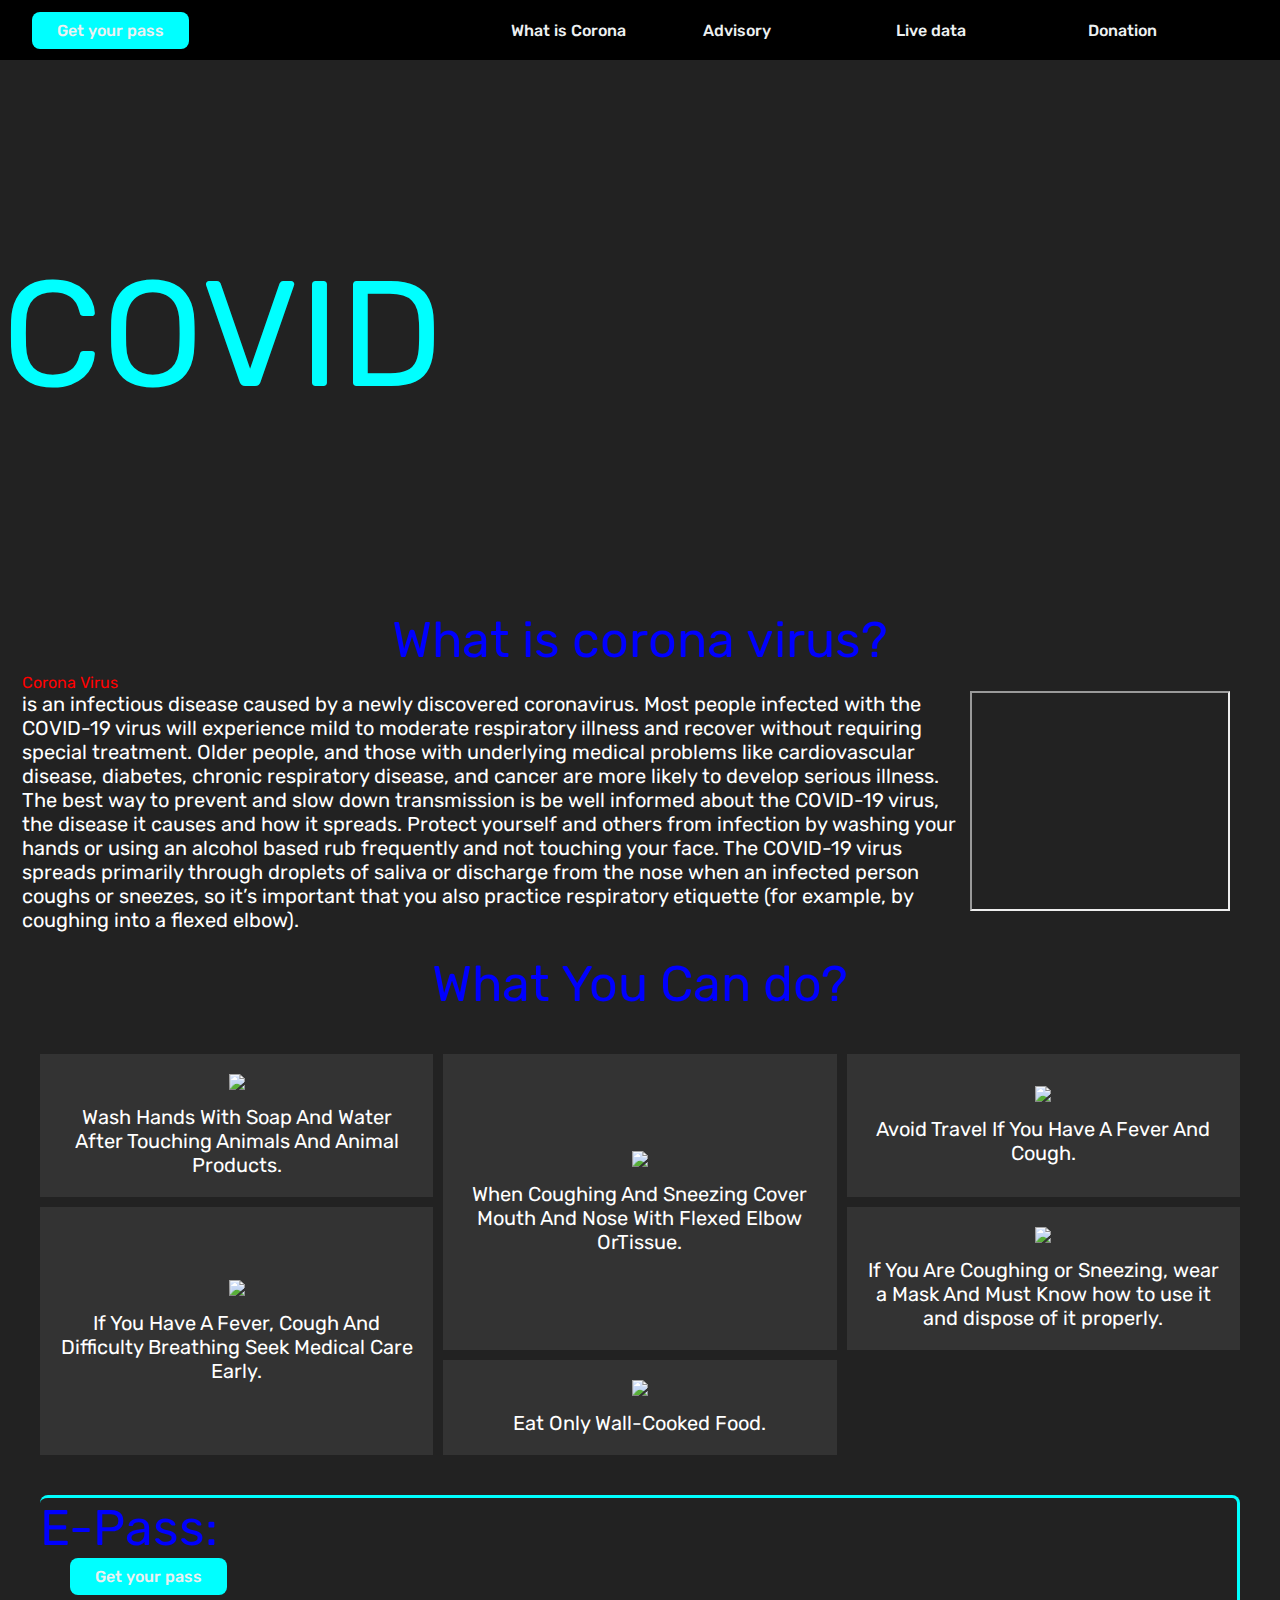
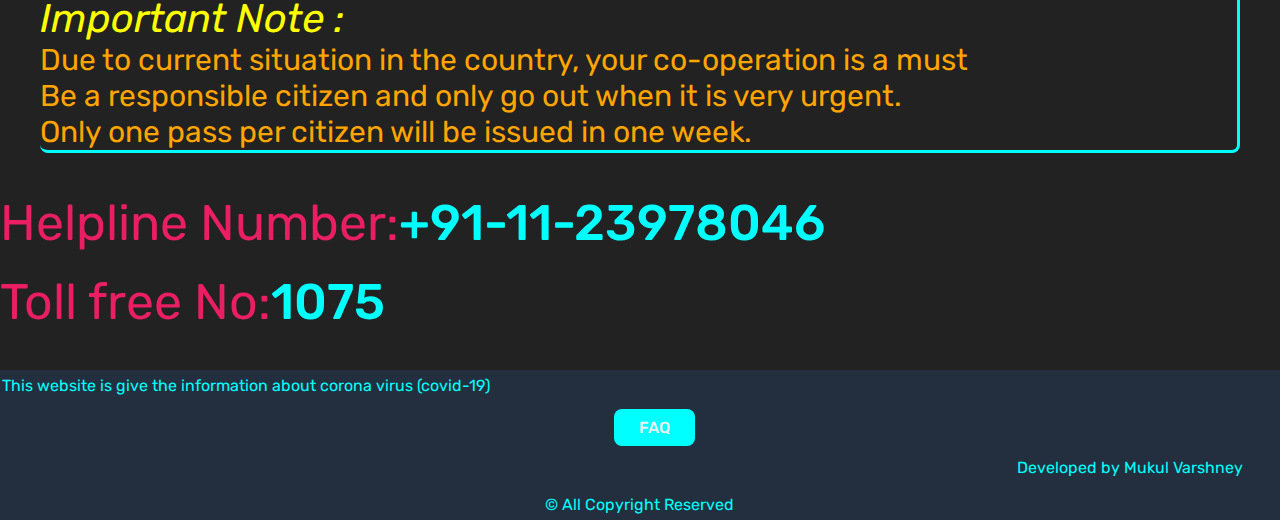
==== index.html @ db2b61bd "first commit" ====
<!--MUKUL-->
<!DOCTYPE html>
<html>
    <head>
        <title>COVID - Fight Against Corona</title>
        <!-- The core Firebase JS SDK is always required and must be listed first -->
<script src="/__/firebase/7.13.2/firebase-app.js"></script>

<!-- TODO: Add SDKs for Firebase products that you want to use
     https://firebase.google.com/docs/web/setup#available-libraries -->
<script src="/__/firebase/7.13.2/firebase-analytics.js"></script>

<!-- Initialize Firebase -->
<script src="/__/firebase/init.js"></script>
        <link rel="shortcut icon" href="favicon.png">
             <link rel="stylesheet" href="https://maxcdn.bootstrapcdn.com/font-awesome/4.4.0/css/font-awesome.min.css">
             <script src="https://kit.fontawesome.com/a076d05399.js"></script>
       <style type="text/css">
         @import url('https://fonts.googleapis.com/css?family=Rubik:300,400,500&display=swap');


*{
    margin: 0;
    padding-left: 0;
    box-sizing: border-box;
    font-family: 'Rubik', sans-serif;
}
.bottom {
    padding-right: 2rem;
    float: right;
}

a {
    font-weight: 500;
    font-size: 16px;
    color: #edf0f1;
    text-decoration: none;
}
a:hover{
   color: #e91e63;
   background-color: black;
}
button {
    padding: 9px 25px;
    background-color: #f93;
    border: none;
    border-radius: 50px;
    transition: all .3s ease 0s;
    font-family: "Baloo Da 2",sans-serif;
}

.button{
    margin-left: 30px;
    background-color: cyan;
    border-color: cyan;
    border-radius: 8px;
}
.str{
    border: 3px solid cyan;
     position: relative;
    border-radius: 8px;
    border-left: 50px;
    box-sizing:border-box;
    margin: 40px;
    grid-auto-flow: dense;
    grid-gap: 10px;
    }

body{
    justify-content: center;
    aling-self: center;
    min-height: 100vh;
    background: #222;
}

.container{
    position: relative;
    max-width: 100%;
    display: grid;
    grid-template-columns: repeat(auto-fill, minmax(300px, 1fr));
    grid-template-row: minmax(100px, auto);
    margin: 40px;
    grid-auto-flow: dense;
    grid-gap: 10px;
}

.container .box{
    background: #333;
    padding: 20px;
    display: grid;
    font-size: 20px;
    place-items: center;
    text-align: center;
    color: #fff;
    transition: 0.5%;
}

.container .box:hover{
    background: #e91e63; 
}

.container .box img{
    position: relative;
    max-width: 100px;
    margin-bottom: 10px;    
}

.container .box:nth-child(1){
    grid-colum: span 2;
    grid-row: span 1;
}
.container .box:nth-child(2){
    grid-colum: span 1;
    grid-row: span 2;
}
.container .box:nth-child(4){
    grid-colum: span 1;
    grid-row: span 2;
}
.container .box:nth-child(5){
    grid-colum: span 3;
    grid-row: span 1;
}

@media (max-width: 991px){
    .container{
    position: relative;
    max-width: 100%;
    display: grid;
    grid-template-columns: repeat(auto-fill, minmax(300px, 1fr));
    grid-template-row: minmax(100px, auto);
    margin: 40px;
    grid-auto-flow: dense;
    grid-gap: 10px;
}
.container{
        grid-template-columns: repeat(auto-fill, minmax(50%, 1fr));
    grid-template-row: minmax(auto, auto);
}
.container .box{
    grid-colum: unset !important;
    grid-row: unset !important;
}
}
       </style>
    </head>
    <body>
      <div>
        <table border="0" width="100%" height="60px" bgcolor="black">
          <tr>
            <td width="40%">
      <button type="button" class="button"><a href="https://forms.gle/RUwdLpHap7q5Ch9R8" target="0">Get your pass</a></button>
    </td>
      <td width="15%">
      <a href="#co"><p>What is Corona</p></a>
    </td>
      <td width="15%">
        <a href="#what"><p >Advisory</p></a>
    </td>
      <td width="15%">
      <a href="https://www.worldometers.info/coronavirus/#countries" target="0"><p>Live data</p></a>
    </td>
      <td width="15%">
      <a href="https://www.pmindia.gov.in/en/?query#" target="1"><p>Donation</p></a>
    </td>
  </tr>
  </table>
    </div>
    <table  class="s" border="0" width="100%" height="550px">
      <tr>
        <td>
<p style="font-size: 150px; color:cyan;"><i class="fas fa-viruses"></i>COVID</p>
</td>
</tr>
</table>

<center><p style="font-size: 50px;color: blue;" id="co">What is corona virus?</p></center>
        <table border="0" width="100%">
          <tr>
            <td width="75%">
<div style="margin-left: 20px">
<p style="color: red">Corona Virus</p>
<p style="font-size: 20px;color:white;">is an infectious disease caused by a newly discovered coronavirus. Most people infected with the COVID-19 virus will experience mild to moderate respiratory illness and recover without requiring special treatment.  Older people, and those with underlying medical problems like cardiovascular disease, diabetes, chronic respiratory disease, and cancer are more likely to develop serious illness. The best way to prevent and slow down transmission is be well informed about the COVID-19 virus, the disease it causes and how it spreads. Protect yourself and others from infection by washing your hands or using an alcohol based rub frequently and not touching your face. The COVID-19 virus spreads primarily through droplets of saliva or discharge from the nose when an infected person coughs or sneezes, so it’s important that you also practice respiratory etiquette (for example, by coughing into a flexed elbow).</p>
</div>
</td>
<td width="25%">
<iframe style="margin-left: 10px" width="260" height="220"src="https://www.youtube.com/embed/BtN-goy9VOY?autoplay=1">
</iframe>
</td>
</tr>
</table>
<br>
<center><p id="what" style="font-size: 50px;color: blue;">What You Can do?</p> </center>
        <div class="container" >
             <div class="box">
                  <div class="content">
                      <img src="https://1.bp.blogspot.com/-1hKrR5jY900/XmIhUeI8-jI/AAAAAAAAAOE/x0bKKjBgmNwOXN6RLEvhJ2FsuGCJH36ZwCLcBGAsYHQ/s1600/1583489237554.png">
                      <p>Wash Hands With Soap And Water After Touching Animals And Animal Products.</p>
                  </div>
            </div>  
            <div class="box">
                  <div class="content">
                      <img src="https://1.bp.blogspot.com/-kcoc6YV80gY/XmIhTRsrXxI/AAAAAAAAAOA/S9wd5xRfADoXEyQqLFIoyH689uEiGqGhwCLcBGAsYHQ/s1600/1583489222584.png">
                      <p>When Coughing And Sneezing Cover Mouth And Nose With Flexed Elbow OrTissue.</p>
                  </div>
            </div>
            <div class="box">
                  <div class="content">
                      <img src="https://1.bp.blogspot.com/-pTBqakXyOik/XmIhSJAZMxI/AAAAAAAAAN8/Ni10JzllNSAiG4f_5bPWWKBApAAaogpzwCLcBGAsYHQ/s1600/1583489207036.png">
                      <p>Avoid Travel If You Have A Fever And Cough.</p>
                  </div>
            </div>
            <div class="box">
                  <div class="content">
                      <img src="https://1.bp.blogspot.com/-B-ozcUOPfqY/XmIhO5VJBNI/AAAAAAAAAN0/WASo0h51IFMudRXKh0MVPJKDjNENA461QCLcBGAsYHQ/s1600/1583489192678.png">
                      <p>If You Have A Fever, Cough And Difficulty Breathing Seek Medical Care Early.</p>
                  </div>
            </div>
              <div class="box">
                  <div class="content">
                      <img src="https://1.bp.blogspot.com/-XfBsxpa5zvI/XmIhNriUnkI/AAAAAAAAANw/32YYZfsbqJMclHGB7wuXWSv-KKFPe9TGwCLcBGAsYHQ/s1600/1583489173735.png">
                      <p>If You Are Coughing or Sneezing, wear a Mask And Must Know how to use it and dispose of it properly.</p>
                  </div>
            </div>
              <div class="box">
                  <div class="content">
                      <img src="https://1.bp.blogspot.com/-esoCGSceykA/XmIhLNCon8I/AAAAAAAAANo/fWQvXmMCD_cYJrG4cT5UGsslEI64DIj1gCLcBGAsYHQ/s1600/1583489144169.png">
                      <p>Eat Only Wall-Cooked Food.</p>
                  </div>
            </div>
        </div>
        <div  id="pass" class="str">
          <p style="font-size: 50px; color:blue;">E-Pass:</p>
          <button type="button" class="button"><a href="https://forms.gle/RUwdLpHap7q5Ch9R8" target="0">Get your pass</a></button>
          <br>
          <p style="font-size: 40px;color:yellow;"><i>Important Note :</i></p>
          <p style="font-size: 30px;color:orange;">Due to current situation in the country, your co-operation is a must</p>
          <p style="font-size: 30px;color:orange;">Be a responsible citizen and only go out when it is very urgent.</p>
          <p style="font-size: 30px;color:orange;">Only one pass per citizen will be issued in one week.</p>

        </div>
        <div>
          <p style="font-size: 50px ;color: #e91e63"><i class="fas fa-phone-alt"></i> Helpline Number:<a href="tel:+91-11-23978046"style="font-size: 50px;color:cyan;">+91-11-23978046</a></p>
          <br>
          <p style="font-size: 50px;color: #e91e63;"><i class="fas fa-phone-alt"></i> Toll free No:<a href="tel:1075"style="font-size: 50px;color: cyan;">1075</a></p>
        </div>
        <br>
        <br>
        <table border="0" width="100%" height="150px" bgcolor="#232F3E">
          <tr>
            <td>
  <p style="color:cyan">This website is give the information about corona virus (covid-19)</p>
</td>
</tr>
<tr>
  <td>
    <center><button type="button" class="button"><a href="FAQ.pdf" target="0">FAQ</a></button></center>
  </td>
</tr>
<tr class="bottom" style="color:cyan">
  <td>Developed by Mukul Varshney
    </td>
  </tr>
  <tr style="color:cyan">
    <td><center><footer>&copy; All Copyright Reserved</footer></center>
    </td>
  </tr>
    </table>
    </body>
</html>
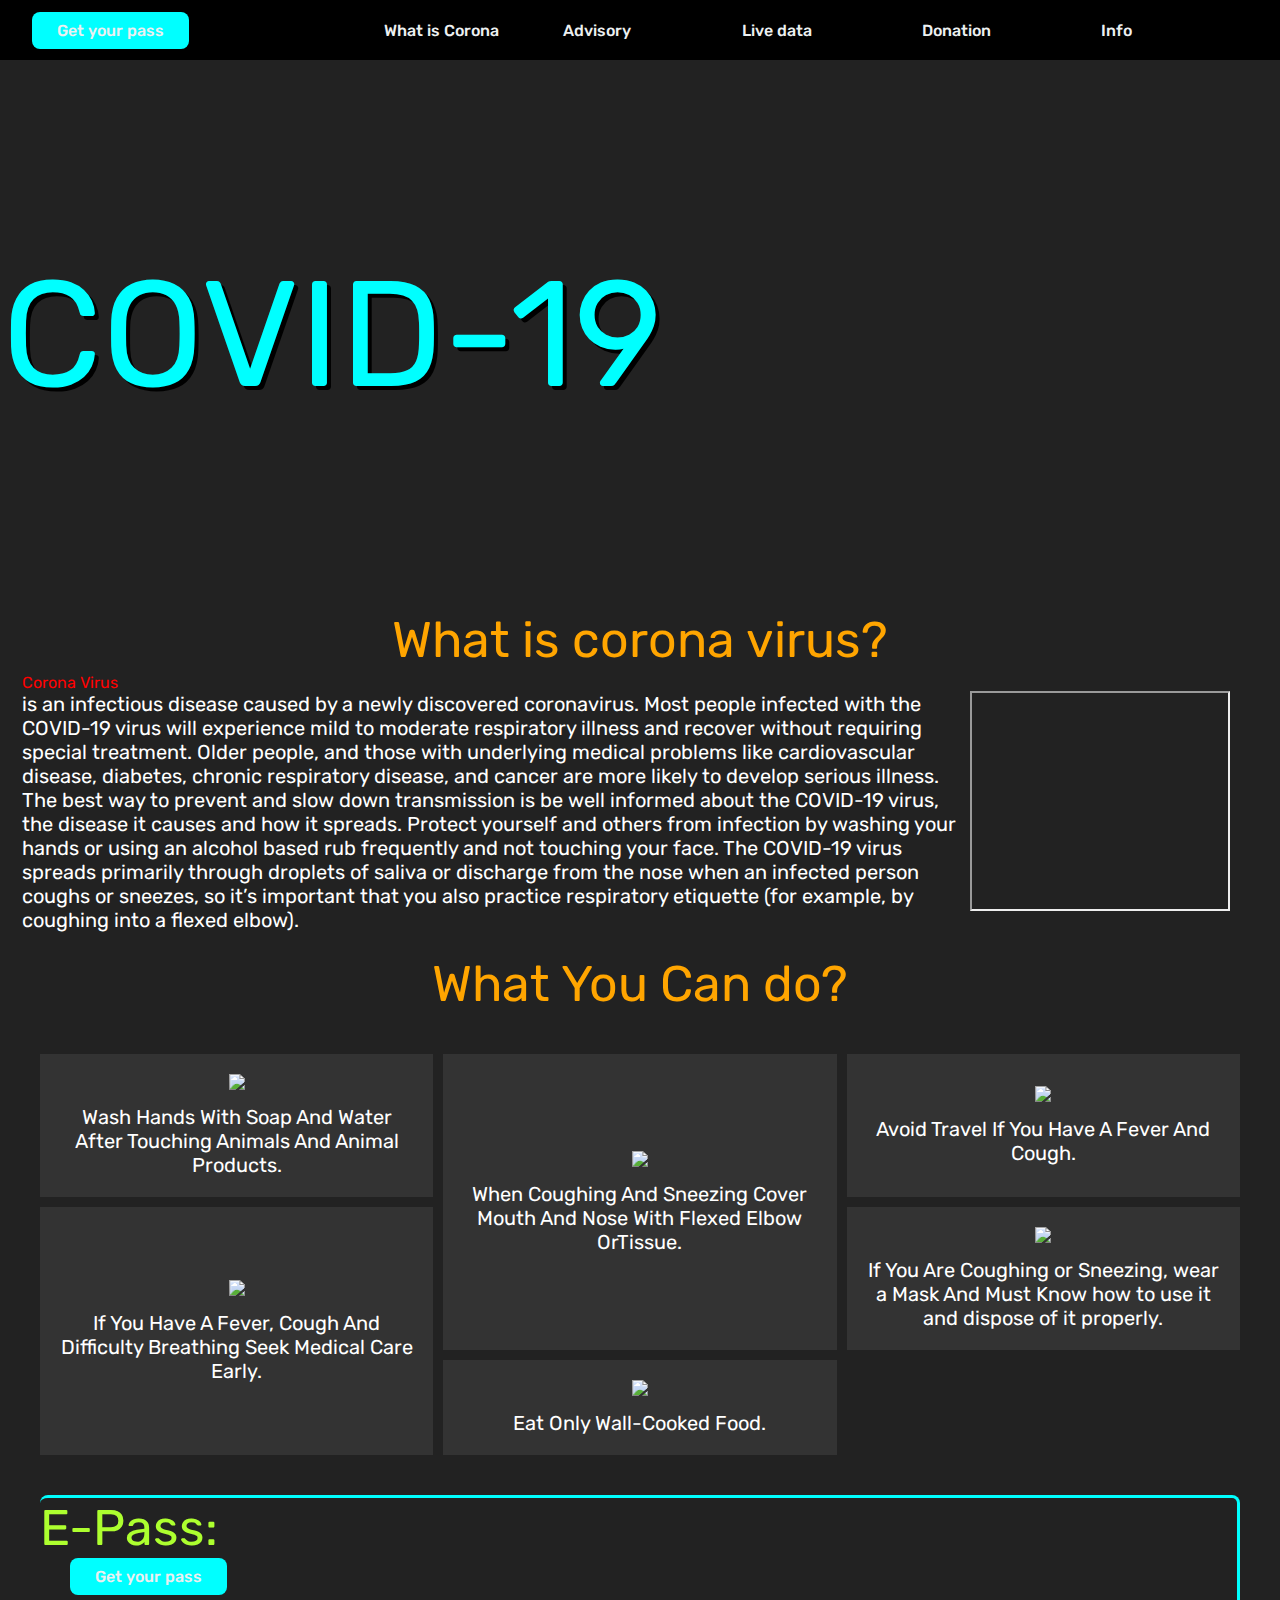
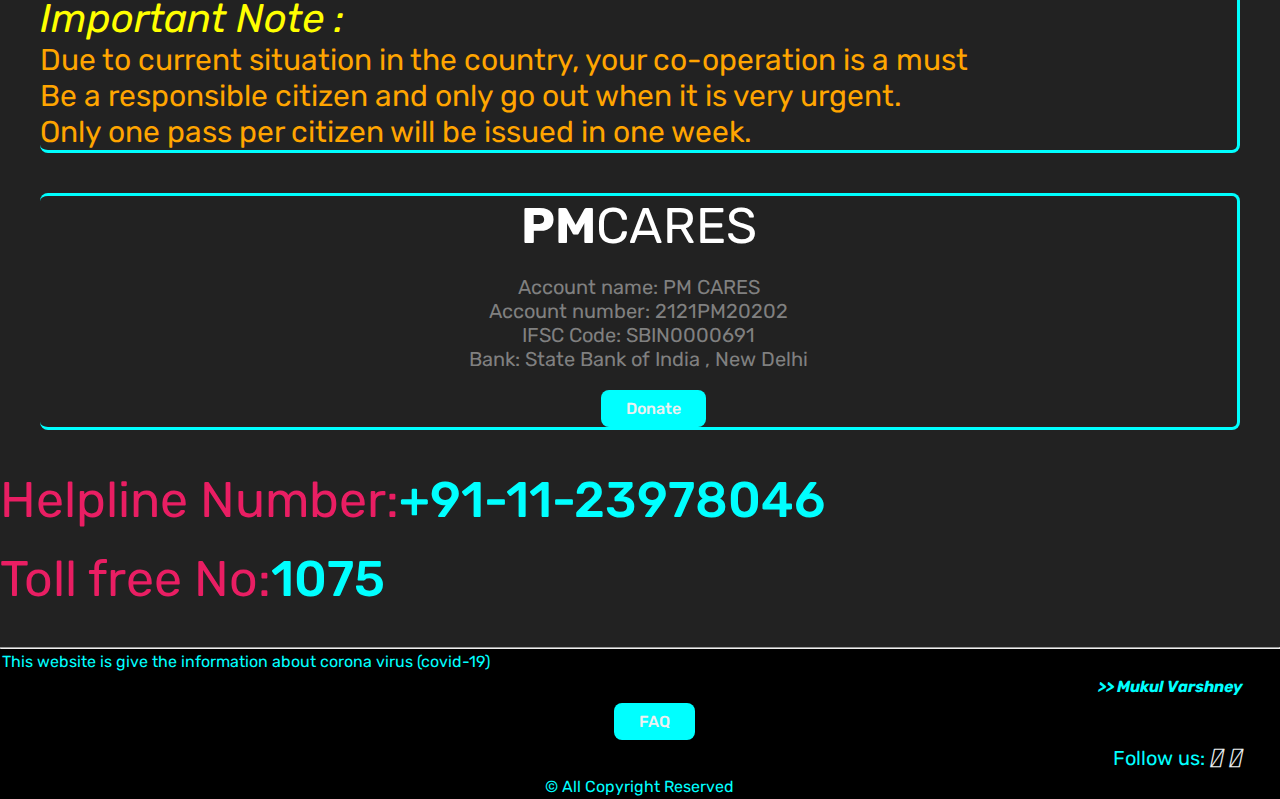
==== commit 80ec8906: "first commit" ====
--- a/index.html
+++ b/index.html
@@ -3,15 +3,6 @@
 <html>
     <head>
         <title>COVID - Fight Against Corona</title>
-        <!-- The core Firebase JS SDK is always required and must be listed first -->
-<script src="/__/firebase/7.13.2/firebase-app.js"></script>
-
-<!-- TODO: Add SDKs for Firebase products that you want to use
-     https://firebase.google.com/docs/web/setup#available-libraries -->
-<script src="/__/firebase/7.13.2/firebase-analytics.js"></script>
-
-<!-- Initialize Firebase -->
-<script src="/__/firebase/init.js"></script>
         <link rel="shortcut icon" href="favicon.png">
              <link rel="stylesheet" href="https://maxcdn.bootstrapcdn.com/font-awesome/4.4.0/css/font-awesome.min.css">
              <script src="https://kit.fontawesome.com/a076d05399.js"></script>
@@ -24,6 +15,17 @@
     padding-left: 0;
     box-sizing: border-box;
     font-family: 'Rubik', sans-serif;
+
+}
+
+.se-pre-con {
+	position: fixed;
+	left: 0px;
+	top: 0px;
+	width: 100%;
+	height: 100%;
+	z-index: 9999;
+	background: url(https://smallenvelop.com/wp-content/uploads/2014/08/Preloader_1.gif) center no-repeat white;
 }
 .bottom {
     padding-right: 2rem;
@@ -47,6 +49,10 @@
     border-radius: 50px;
     transition: all .3s ease 0s;
     font-family: "Baloo Da 2",sans-serif;
+}
+.bottom {
+    padding-right: 2rem;
+    float: right;
 }
 
 .button{
@@ -68,7 +74,6 @@
 
 body{
     justify-content: center;
-    aling-self: center;
     min-height: 100vh;
     background: #222;
 }
@@ -145,23 +150,27 @@
        </style>
     </head>
     <body>
+      <div class="se-pre-con"></div>
       <div>
         <table border="0" width="100%" height="60px" bgcolor="black">
           <tr>
-            <td width="40%">
-      <button type="button" class="button"><a href="https://forms.gle/RUwdLpHap7q5Ch9R8" target="0">Get your pass</a></button>
-    </td>
-      <td width="15%">
+            <td width="30%">
+      <button type="button" class="button"><a href="file:///C:/Users/madhav%20computers/Desktop/virus/pass.html" target="0">Get your pass</a></button>
+    </td>
+      <td width="14%">
       <a href="#co"><p>What is Corona</p></a>
     </td>
-      <td width="15%">
+      <td width="14%">
         <a href="#what"><p >Advisory</p></a>
     </td>
-      <td width="15%">
-      <a href="https://www.worldometers.info/coronavirus/#countries" target="0"><p>Live data</p></a>
-    </td>
-      <td width="15%">
-      <a href="https://www.pmindia.gov.in/en/?query#" target="1"><p>Donation</p></a>
+      <td width="14%">
+      <a href="file:///C:/Users/madhav%20computers/Desktop/virus/fet1.html" target="0"><p>Live data</p></a>
+    </td>
+      <td width="14%">
+      <a href="#don"><p>Donation</p></a>
+    </td>
+    <td width="14%">
+      <a href="file:///C:/Users/madhav%20computers/Desktop/virus/a.html"target="0"><p><i class="fas fa-comment-alt"></i> Info</p></a>
     </td>
   </tr>
   </table>
@@ -169,12 +178,12 @@
     <table  class="s" border="0" width="100%" height="550px">
       <tr>
         <td>
-<p style="font-size: 150px; color:cyan;"><i class="fas fa-viruses"></i>COVID</p>
+<p style="font-size: 150px; color:cyan; text-shadow: 4px 4px black;"><i class="fas fa-viruses"></i>COVID-19</p>
 </td>
 </tr>
 </table>
 
-<center><p style="font-size: 50px;color: blue;" id="co">What is corona virus?</p></center>
+<center><p style="font-size: 50px;color:orange;" id="co">What is corona virus?</p></center>
         <table border="0" width="100%">
           <tr>
             <td width="75%">
@@ -190,7 +199,7 @@
 </tr>
 </table>
 <br>
-<center><p id="what" style="font-size: 50px;color: blue;">What You Can do?</p> </center>
+<center><p id="what" style="font-size: 50px;color: orange;">What You Can do?</p> </center>
         <div class="container" >
              <div class="box">
                   <div class="content">
@@ -230,8 +239,8 @@
             </div>
         </div>
         <div  id="pass" class="str">
-          <p style="font-size: 50px; color:blue;">E-Pass:</p>
-          <button type="button" class="button"><a href="https://forms.gle/RUwdLpHap7q5Ch9R8" target="0">Get your pass</a></button>
+          <p style="font-size: 50px; color:greenyellow;">E-Pass:</p>
+          <button type="button" class="button"><a href="file:///C:/Users/madhav%20computers/Desktop/virus/pass.html" target="0">Get your pass</a></button>
           <br>
           <p style="font-size: 40px;color:yellow;"><i>Important Note :</i></p>
           <p style="font-size: 30px;color:orange;">Due to current situation in the country, your co-operation is a must</p>
@@ -239,26 +248,46 @@
           <p style="font-size: 30px;color:orange;">Only one pass per citizen will be issued in one week.</p>
 
         </div>
+         <div  id="don" class="str">
+          <center><p style="font-size: 50px; color:white;"><b>PM</b>CARES</p>
+          <br>
+          <p style="font-size: 20px;color:grey;">Account name:   PM CARES</p>
+          <p style="font-size: 20px;color:grey;">Account number: 2121PM20202</p>
+          <p style="font-size: 20px;color:grey;">IFSC Code:      SBIN0000691</p>
+          <p style="font-size: 20px;color:gray;">Bank:           State Bank of India , New Delhi</p>
+          <br>
+          <button type="button" class="button"><a href="https://www.pmcares.gov.in/en/web/contribution/donate_india" target="0">Donate </a></button>
+          <br>
+        </center>
+
+        </div>
         <div>
           <p style="font-size: 50px ;color: #e91e63"><i class="fas fa-phone-alt"></i> Helpline Number:<a href="tel:+91-11-23978046"style="font-size: 50px;color:cyan;">+91-11-23978046</a></p>
           <br>
           <p style="font-size: 50px;color: #e91e63;"><i class="fas fa-phone-alt"></i> Toll free No:<a href="tel:1075"style="font-size: 50px;color: cyan;">1075</a></p>
         </div>
         <br>
-        <br>
-        <table border="0" width="100%" height="150px" bgcolor="#232F3E">
+        <br><hr>
+        <table border="0" width="100%" height="150px" bgcolor="black">
           <tr>
             <td>
   <p style="color:cyan">This website is give the information about corona virus (covid-19)</p>
 </td>
 </tr>
+<tr class="bottom" style="color:cyan">
+  <td><b><i>>> Mukul Varshney</i></b>
+    </td>
+  </tr>
 <tr>
   <td>
     <center><button type="button" class="button"><a href="FAQ.pdf" target="0">FAQ</a></button></center>
   </td>
 </tr>
-<tr class="bottom" style="color:cyan">
-  <td>Developed by Mukul Varshney
+<tr class="bottom" style="color:cyan;font-size: 20px; ">
+  <td>Follow us:
+    <a href="https://www.instagram.com/mukul_079">  <i class="fab fa-instagram" style="font-size: 20px; "> </i></a>
+    <a href="https://www.facebook.com/mukul.varshney.3597">  <i class="fab fa-facebook"style="font-size: 20px; "></i></a>
+
     </td>
   </tr>
   <tr style="color:cyan">
@@ -266,5 +295,14 @@
     </td>
   </tr>
     </table>
+    <script src="https://ajax.googleapis.com/ajax/libs/jquery/2.2.4/jquery.min.js"></script>
+    <script src="https://cdnjs.cloudflare.com/ajax/libs/modernizr/2.8.3/modernizr.js"></script>
+    <script>
+
+      $(window).load(function() {
+        $(".se-pre-con").fadeOut("slow");;
+      });
+      </script>
+
     </body>
 </html>